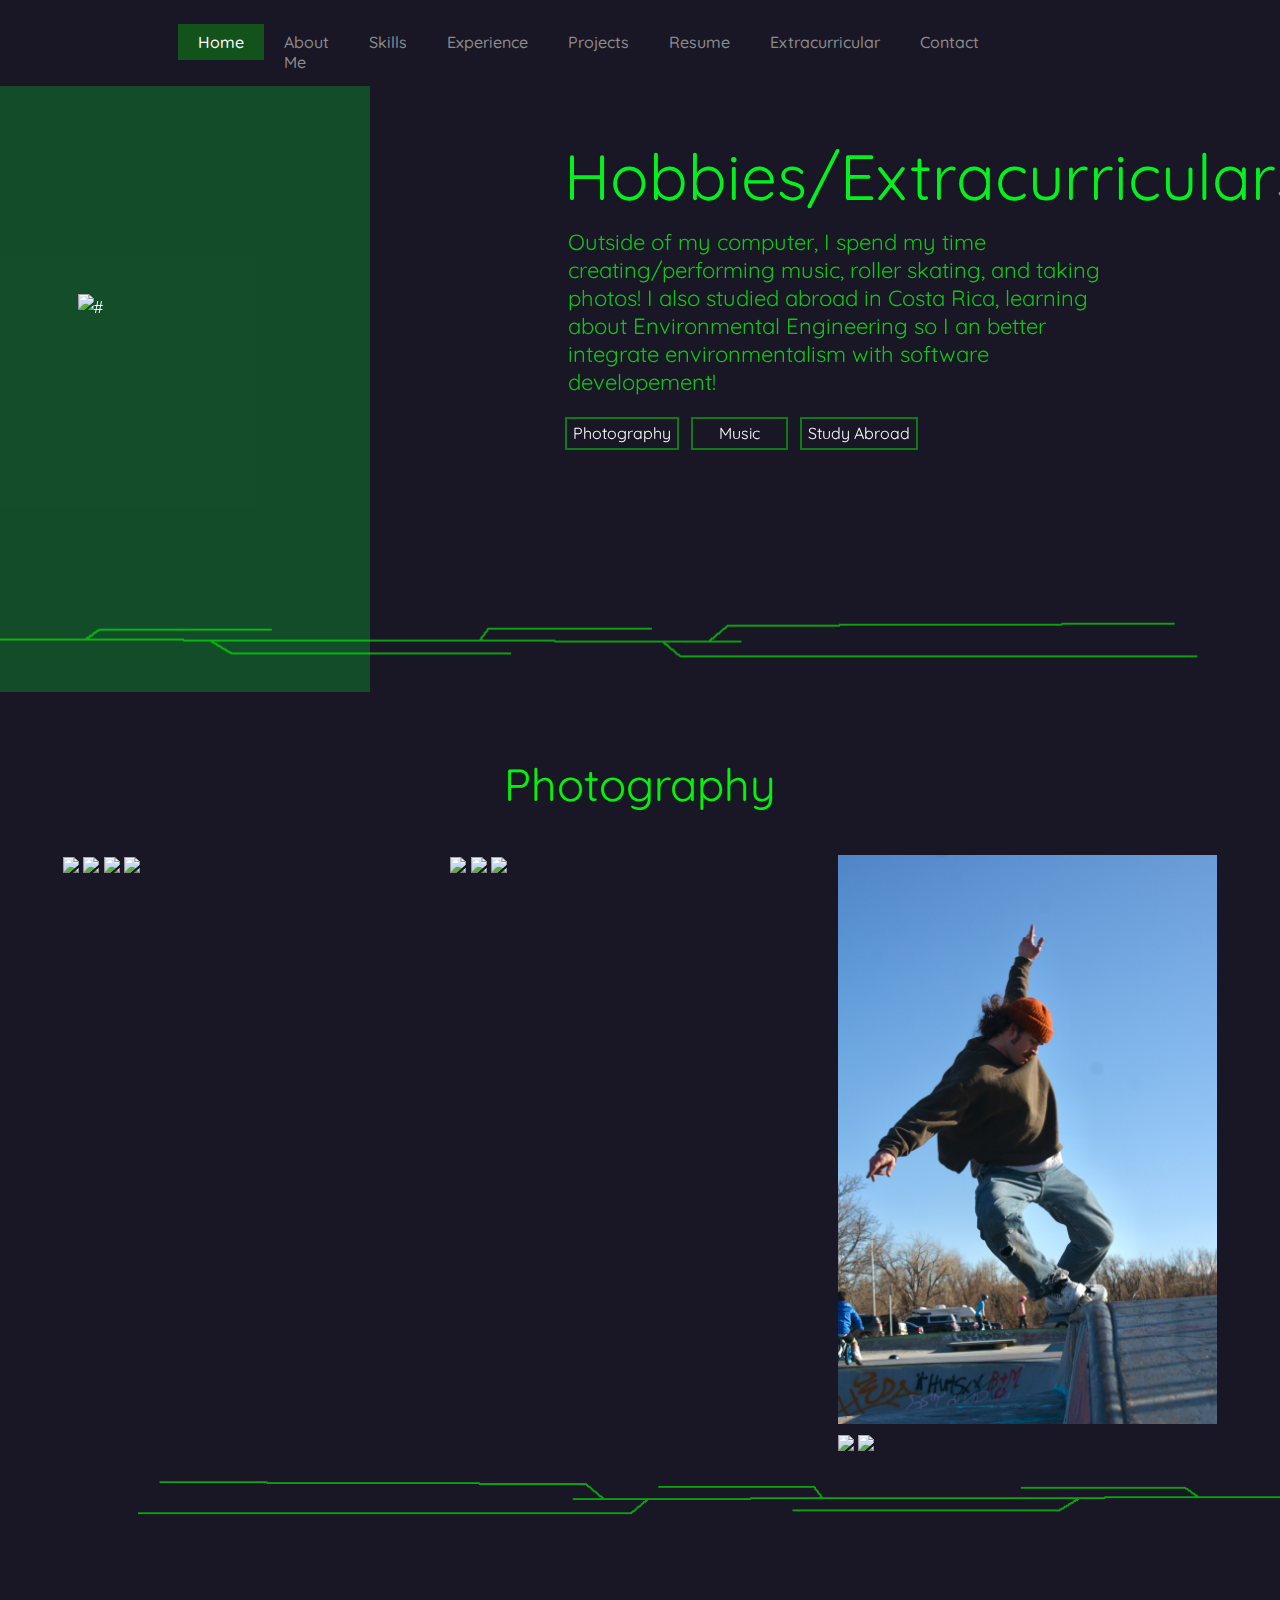
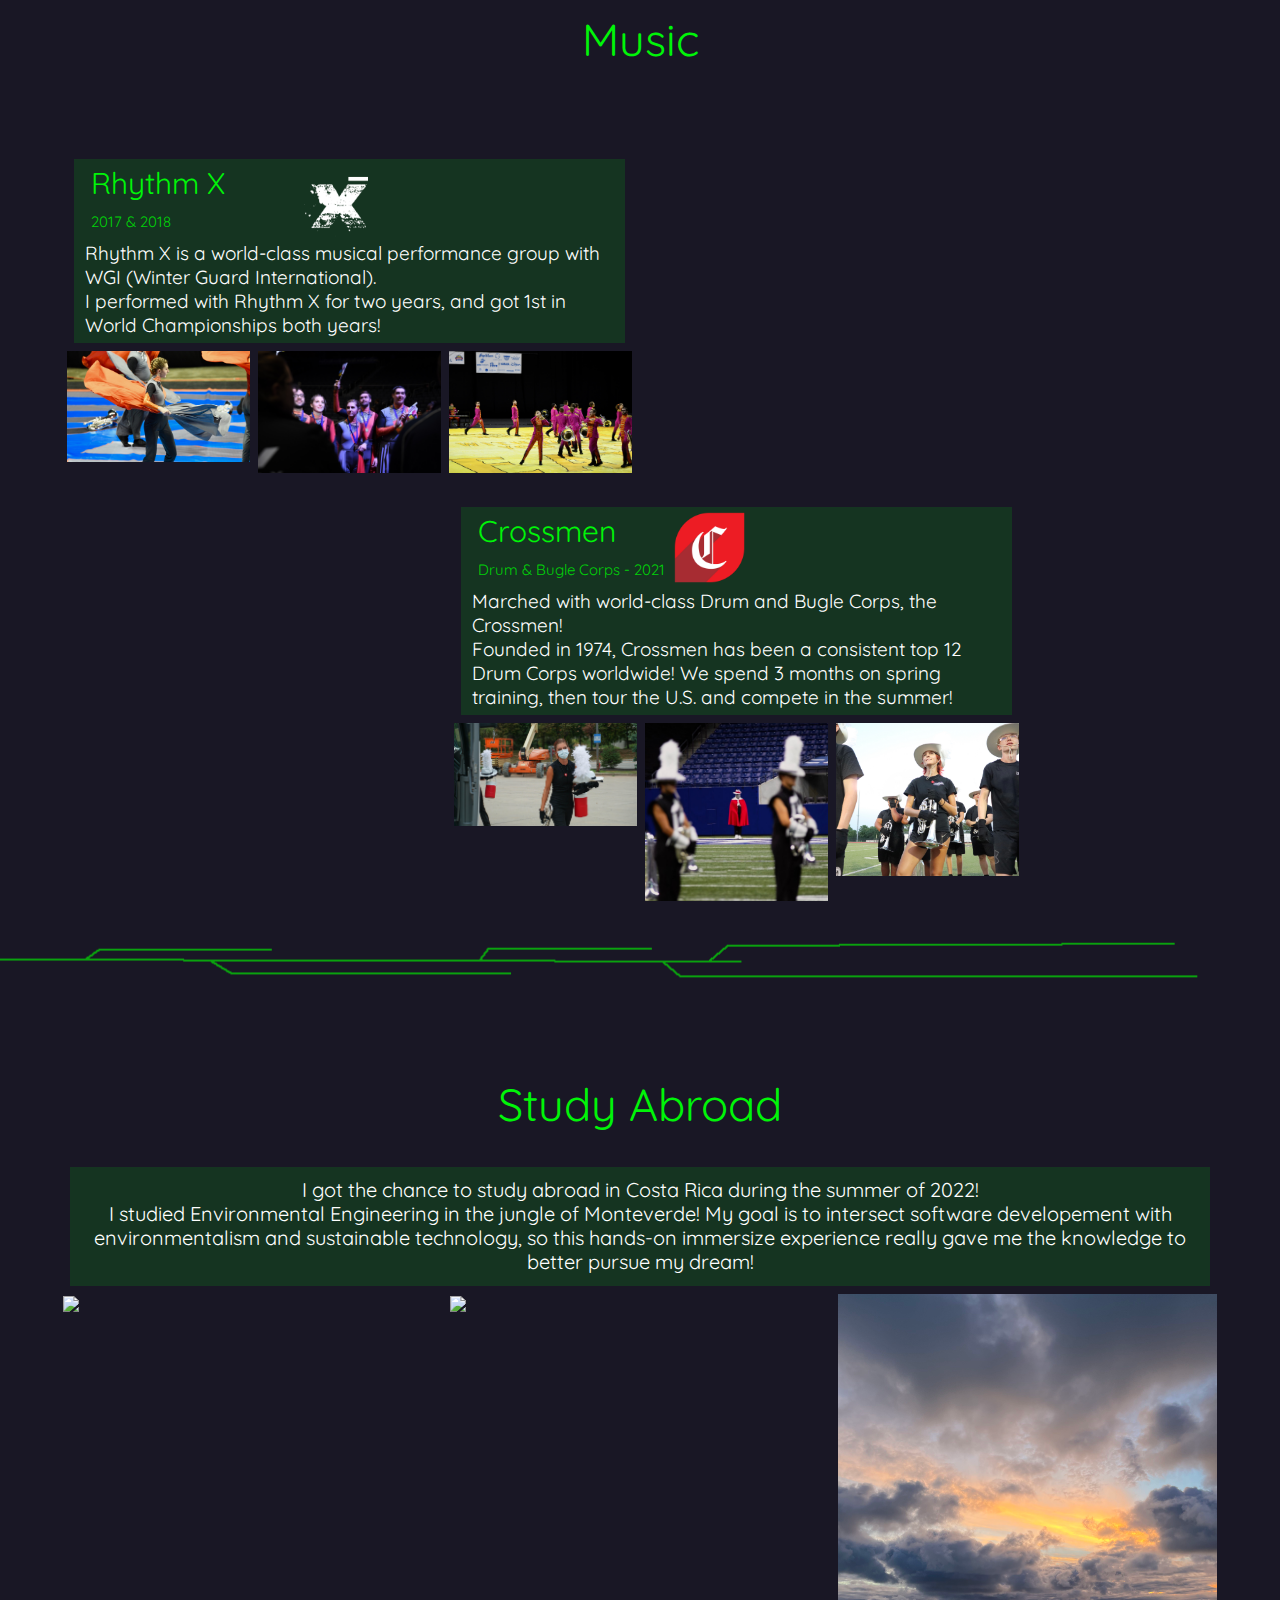
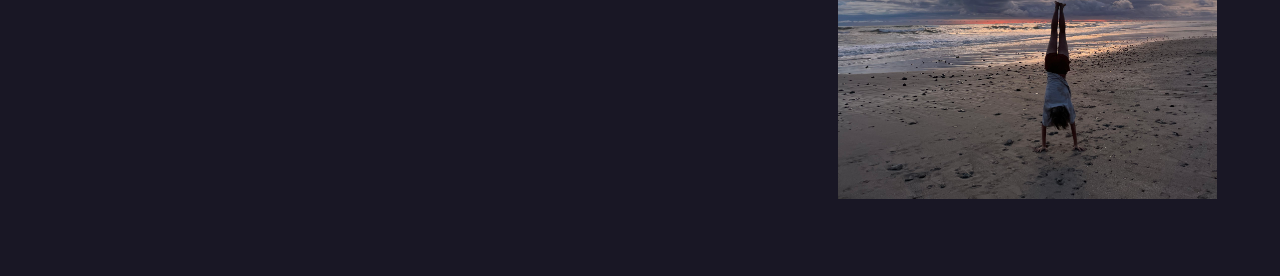
==== extracurricular.html @ 2505c490 "finishing" ====
<!DOCTYPE html>
<html lang="en">
   <head>
      <!-- basic -->
      <meta charset="utf-8">
      <meta http-equiv="X-UA-Compatible" content="IE=edge">
      <!-- mobile metas -->
      <meta name="viewport" content="width=device-width, initial-scale=1">
      <meta name="viewport" content="initial-scale=1, maximum-scale=1">
      <!-- site metas -->
      <title>chelsea</title>
      <meta name="keywords" content="">
      <meta name="description" content="">
      <meta name="author" content="">
      <!-- bootstrap css -->
      <link rel="stylesheet" href="css/bootstrap.min.css">
      <!-- style css -->
      <link rel="stylesheet" href="css/style.css">
      <!-- Responsive-->
      <link rel="stylesheet" href="css/responsive.css">
      <!-- fevicon -->
      <link rel="icon" href="images/fevicon.png" type="image/gif" />
      <!-- Scrollbar Custom CSS -->
      <link rel="stylesheet" href="css/jquery.mCustomScrollbar.min.css">
      <!-- Tweaks for older IEs-->
      <link rel="stylesheet" href="https://netdna.bootstrapcdn.com/font-awesome/4.0.3/css/font-awesome.css">
      <link rel="stylesheet" href="https://cdnjs.cloudflare.com/ajax/libs/fancybox/2.1.5/jquery.fancybox.min.css" media="screen">
      <link href="css/chelsea.css" rel="stylesheet">

      <link rel="preconnect" href="https://fonts.googleapis.com">
      <link rel="preconnect" href="https://fonts.gstatic.com" crossorigin>
      <link href="https://fonts.googleapis.com/css2?family=Raleway:wght@200&display=swap" rel="stylesheet">
      <link rel="preconnect" href="https://fonts.googleapis.com">
      <link rel="preconnect" href="https://fonts.gstatic.com" crossorigin>
      <link href="https://fonts.googleapis.com/css2?family=Quicksand:wght@300&family=Raleway:wght@200&display=swap" rel="stylesheet">

      <!--[if lt IE 9]>
      <script src="https://oss.maxcdn.com/html5shiv/3.7.3/html5shiv.min.js"></script>
      <script src="https://oss.maxcdn.com/respond/1.4.2/respond.min.js"></script><![endif]-->
   </head>
   <!-- body -->
   <body class="main-layout" onload="typeWriter()">
      <!-- loader  -->
   
      <!-- end loader -->
      <!-- header -->
      <header>
         <!-- header inner -->
         <div class="header">
            <div class="container-fluid">
               <div class="row">
                  <div class="col-xl-3 col-lg-3 col-md-3 col-sm-3 col logo_section">
                     <div class="full">
                        <div class="center-desk">
                     
                        </div>
                     </div>
                  </div>
                  <div class="col-xl-7 col-lg-7 col-md-9 col-sm-9">
                     <nav class="navigation navbar navbar-expand-md navbar-dark ">
                        <button class="navbar-toggler" type="button" data-toggle="collapse" data-target="#navbarsExample04" aria-controls="navbarsExample04" aria-expanded="false" aria-label="Toggle navigation">
                        <span class="navbar-toggler-icon"></span>
                        </button>
                        <div class="collapse navbar-collapse" id="navbarsExample04">
                           <ul class="navbar-nav mr-auto">
                              <li class="nav-item active">
                                 <a class="nav-link" href="index.html">Home</a>
                              </li>
                              <li class="nav-item">
                                 <a class="nav-link" href="index.html#aboutme">About Me</a>
                              </li>
                              <li class="nav-item">
                                 <a class="nav-link" href="index.html#skillssec">Skills</a>
                              </li>
                              <li class="nav-item">
                                 <a class="nav-link" href="index.html#experience">Experience</a>
                              </li>
                              <li class="nav-item">
                                 <a class="nav-link" href="index.html#projects">Projects</a>
                              </li>
                              <li class="nav-item">
                                 <a class="nav-link" href="index.html#resume">Resume</a>
                              </li>
                              <li class="nav-item">
                                 <a class="nav-link" href="">Extracurricular</a>
                              </li>
                              <li class="nav-item">
                                 <a class="nav-link" href="index.html#contact">Contact</a>
                              </li>
                           </ul>
                        </div>
                     </nav>
                  </div>
                  <div class="col-md-2">
                     
                   
                  </div>
               </div>
            </div>
         </div>
      </header>
      <!-- end header inner -->

      <!-- banner -->
      <section class="banner_main">
        <div id="myCarousel" class="carousel slide banner1" data-ride="carousel">
           <ol class="carousel-indicators">
              <li data-target="#myCarousel" data-slide-to="0" class="active"></li>

           </ol>
           <div class="carousel-inner">
              <div class="carousel-item active">
                 <div class="container-fluid">
                    <div class="carousel-caption relative">
                       <div class="row d_flex">
                          <div class="col-md-5">
                             <img width="700" class="bann_img" src="images/jumpskate.jpg" alt="#"/>
                          </div>
                          <div class="col-md-6">
                             
                             <div class="container-fluid introStyle" style="padding-bottom:5%" >

                                
                                

                                   <div class=" fade-in" >
                                   <h1 >Hobbies/Extracurriculars</h1>
                                   </div>   
                                                            
                                    <div class="leftBox fade-in" style="padding-left:0.7%; padding-top:0.3%;">
                                    <h2  style="color:rgb(14, 201, 20);">Outside of my computer, I spend my time creating/performing music, roller skating, and taking photos!
                                        I also studied abroad in Costa Rica, learning about Environmental Engineering so I an better integrate environmentalism with software developement!
                                        
                                    </h2>
                                    </div>

                                    <style>
                                       .cbutton{
                                          border:2px solid rgba(0, 253, 0, 0.445);
                                          padding-left:1%;
                                          padding-right:1%;
                                       }
                                       a:hover{
                                          background-color:rgba(57, 248, 32, 0.562);
                                       }
                                    </style>

                                    <div class="row" style="padding-top:2%;">
                                       <div style="padding:1%;"></div>
                                         
                                          <a class="cbutton" style="color:white;" href="#photography">Photography</a>
                                          
                                          <div style="padding:1%;"></div>
                                          <a class="cbutton" style="color:white; " href="#music">&nbsp&nbsp&nbsp&nbsp&nbspMusic&nbsp&nbsp&nbsp&nbsp&nbsp</a>
                                          
                                          <div style="padding:1%;"></div>
                                          <a class="cbutton" style="color:white;" href="#studyabroad">Study Abroad</a>
                                         
                                    </div>
                                                      
                                   
                            
                                

                             </div>
        
                          </div>
                       </div>
                    </div>
                 </div>
              </div>
              </a>
           </div>
        </div>
     </section>
     
     <!-- end banner -->

     <div style="text-align:left; left:700px; padding-top:1%">
        <img height="30px" style="opacity:0.6" src="images/veins2.png" alt="#"/>
     </div>
     

     <style>
      .row {
         display: flex;
         flex-wrap: wrap;
         padding: 0 4px;
       }
       
       /* Create two equal columns that sits next to each other */
       .column {
         flex: 25%;
         padding: 0 4px;
       }
       
       .column img {
         margin-top: 8px;
         vertical-align: middle;
       }
     </style>

     
     <!-- Projects -->
     <div  id="photography" class="we_do slin" style="padding-bottom:2%;">

        <div class="container">

           <div>
              <div class="titlepage">
                 <h2 style="color:rgb(0, 245, 8); text-align:center;">Photography</h2>
              </div>
           </div>


           <div class="row"> 
            <div class="column">
              <img src="images/dylanpic.jpeg" style="width:100%">
              <img src="images/doggy.jpg" style="width:100%">
              <img src="images/gilfisheye.jpeg" style="width:100%">
              <img src="images/skatespic.jpeg" style="width:100%">
              
            
            </div>
            <div class="column">
               <img src="images/oldskates.jpg" style="width:100%">
               <img src="images/scooterkid.jpg" style="width:100%">
              <img src="images/zanderfisheye.jpeg" style="width:100%">
              
            </div>  
            <div class="column">
               <img src="images/zanderkind.jpeg" style="width:100%">
              
              <img src="images/trucks.jpg" style="width:100%">
              <img src="images/biker.jpg" style="width:100%">
            
            </div>
           
          </div>
      </div>

      

      <div style="text-align:right;">
         <img class="bann_img" height="30px" style="opacity:0.6" src="images/veins.png" alt="#"/>
        </div>

        <!-- MUSIC SECTION -->


      <div class="we_do slin" style="padding-bottom:2%;">

         <div id="music" class="container">
 
            <div>
               <div class="titlepage">
                  <h2 style="color:rgb(0, 245, 8); text-align:center;">Music</h2>
               </div>
            </div>

        
         <div class="row" style="padding-top:5%;">

            <div class="col-md-6">
            
            <div style="background-color:rgba(0, 245, 8, 0.132); padding: 1%; ">
               
               <div class="row">

                  <div style="padding-left:4%">
                     <h3 style="color:rgb(0, 245, 8); font-size:30px; ">Rhythm X</h3>
                     <h4 style="color:rgb(1, 209, 8); font-size:15px; ">2017 & 2018</h4>                 
                  </div>

                

                   <img style="width:30%;" class="bann_img" src="images/rhythmx.png" alt="#"/>

              
              
               </div>
               
               <p style="font-size: 19px;padding-left:1%" >
                  Rhythm X is a world-class musical performance group with WGI (Winter Guard International).
               </p>
               <p style="font-size: 19px;padding-left:1%" >
                  I performed with Rhythm X for two years, and got 1st in World Championships both years!
               </p>

            </div>


            <div class="row">
               <div class="column">
               <img src="images/medance.JPG" style="width:100%">
               </div>
               <div class="column">
               <img src="images/IMG_4763.JPG" style="width:100%">
               </div>
               <div class="column">
               <img src="images/beatles.jpg" style="width:100%">
               </div>
            
            </div>

          </div>
          </div>


          <div class="row"  style="padding-top:3%;">

            <div class="col-sm-4"></div>

            <div class="col-sm-6">
               
               <div style="background-color:rgba(0, 245, 8, 0.132); padding: 1%; ">
                  
                  <div class="row">

                     <div style="padding-left:4%">
                        <h3 style="color:rgb(0, 245, 8); font-size:30px; ">Crossmen</h3>
                        <h4 style="color:rgb(1, 209, 8); font-size:15px; ">Drum & Bugle Corps - 2021</h4>
                     </div>

                     <div>
                        <img width="130" class="bann_img" style="right:50px; position:relative;" src="images/crossmen.png" alt="#"/>
                     </div>

                  </div>
                  
                  <p style="font-size: 19px;padding-left:1%" >
                     Marched with world-class Drum and Bugle Corps, the Crossmen!
                  </p>
                  <p style="font-size: 19px;padding-left:1%" >
                     Founded in 1974, Crossmen has been a consistent top 12 Drum Corps worldwide! We spend 3 months on spring training, then tour the U.S. and compete in the summer!
                  </p>

               </div>

               <div class="row">
                  <div class="column">
                  <img src="images/mewalkcrossmen.jpg" style="width:100%">
                  </div>
                  <div class="column">
                  <img src="images/IMG_0872.PNG" style="width:100%">
                  </div>
                  <div class="column">
                  <img src="images/IMG_5076.jpeg" style="width:100%">
                  </div>
               
               </div>


            </div>
         </div>

         </div>

         <div style="text-align:left; left:700px; padding-top:1%">
            <img height="30px" style="opacity:0.6" src="images/veins2.png" alt="#"/>
         </div>

         <!-- COSTA Rica -->

         <div class="we_do slin" style="padding-bottom:2%;">

            <div id="studyabroad" class="container">
    
               <div>
                  <div class="titlepage">
                     <h2 style="color:rgb(0, 245, 8); text-align:center;">Study Abroad</h2>
                  </div>
               </div>

               <div style="background-color:rgba(0, 245, 8, 0.132); padding: 1%; ">
                  <p style="text-align:center;">I got the chance to study abroad in Costa Rica during the summer of 2022!</p>
                  <p style="text-align:center;">I studied Environmental Engineering in the jungle of Monteverde! My goal is to intersect software developement with</p>
                  <p style="text-align:center;">environmentalism and sustainable technology, so this hands-on immersize experience really gave me the knowledge to better pursue my dream!</p>
               </div>

               <div>
                  <div class="row">
                     
                     <div class="column">
                        <img src="images/IMG_1097.JPG">
                     </div>
                     <div class="column">
                        <img src="images/zipline.JPG">
                     </div>
                     <div class="column">
                        <img src="images/IMG_1347.jpg">
                     </div>

                  </div>



               </div>
---- css/style.css ----
/*--------------------------------------------------------------------- File Name: style.css ---------------------------------------------------------------------*/


/*--------------------------------------------------------------------- import Fonts ---------------------------------------------------------------------*/

@import url('https://fonts.googleapis.com/css?family=Rajdhani:300,400,500,600,700');
@import url('https://fonts.googleapis.com/css?family=Poppins:100,100i,200,200i,300,300i,400,400i,500,500i,600,600i,700,700i,800,800i,900,900i');
@import url('https://fonts.googleapis.com/css?family=Raleway:100,400,600,700,900&display=swap');
@import url('https://fonts.googleapis.com/css?family=Baloo+Chettan&display=swap');

/*****---------------------------------------- 1) font-family: 'Rajdhani', sans-serif;
 2) font-family: 'Poppins', sans-serif;
 ----------------------------------------*****/


/*--------------------------------------------------------------------- import Files ---------------------------------------------------------------------*/

@import url(animate.min.css);
@import url(normalize.css);
@import url(icomoon.css);
@import url(font-awesome.min.css);
@import url(meanmenu.css);
@import url(owl.carousel.min.css);
@import url(swiper.min.css);
@import url(slick.css);
@import url(jquery.fancybox.min.css);
@import url(jquery-ui.css);
@import url(nice-select.css);

/*--------------------------------------------------------------------- skeleton ---------------------------------------------------------------------*/

* {
     box-sizing: border-box !important;
}

.container {
     max-width: 1170px;
}

html {
     scroll-behavior: smooth;
}

body {
     color: rgb(0, 207, 52);
     background-color: #191725;
     line-height: 1.80857;
     font-weight: normal;
}

a {
     color: #1f1f1f;
     text-decoration: none !important;
     outline: none !important;
     -webkit-transition: all .3s ease-in-out;
     -moz-transition: all .3s ease-in-out;
     -ms-transition: all .3s ease-in-out;
     -o-transition: all .3s ease-in-out;
     transition: all .3s ease-in-out;
}

h1,
h2,
h3,
h4,
h5,
h6 {
     letter-spacing: 0;
     font-weight: normal;
     position: relative;
     padding: 0 0 10px 0;
     font-weight: normal;
     line-height: normal;
     color: #00f31c;
     margin: 0
}

h1 {
     font-size: 24px;
}

h2 {
     font-size: 22px;
}

h3 {
     font-size: 25px;
}

h4 {
     font-size: 16px
}

h5 {
     font-size: 14px
}

h6 {
     font-size: 13px
}

*,
*::after,
*::before {
     -webkit-box-sizing: border-box;
     -moz-box-sizing: border-box;
     box-sizing: border-box;
}

h1 a,
h2 a,
h3 a,
h4 a,
h5 a,
h6 a {
     color: #212121;
     text-decoration: none!important;
     opacity: 1
}

button:focus {
     outline: none;
}

ul,
li,
ol {
     margin: 0px;
     padding: 0px;
     list-style: none;
}

p {
     margin: 0px;
     color: rgb(255, 255, 255);
     font-size: 20px;
     line-height: 24px;
}

a {
     color: #222222;
     text-decoration: none;
     outline: none !important;
}

a,
.btn {
     text-decoration: none !important;
     outline: none !important;
     -webkit-transition: all .3s ease-in-out;
     -moz-transition: all .3s ease-in-out;
     -ms-transition: all .3s ease-in-out;
     -o-transition: all .3s ease-in-out;
     transition: all .3s ease-in-out;
}

img {
     max-width: 100%;
     height: auto;
}

 :focus {
     outline: 0;
}

.btn-custom {
     margin-top: 20px;
     background-color: transparent !important;
     border: 2px solid #ddd;
     padding: 12px 40px;
     font-size: 16px;
}

.lead {
     font-size: 18px;
     line-height: 30px;
     color: #767676;
     margin: 0;
     padding: 0;
}

.form-control:focus {
     border-color: #ffffff !important;
     box-shadow: 0 0 0 .2rem rgba(255, 255, 255, .25);
}

.navbar-form input {
     border: none !important;
}

.badge {
     font-weight: 500;
}

blockquote {
     margin: 20px 0 20px;
     padding: 30px;
}

button {
     border: 0;
     margin: 0;
     padding: 0;
     cursor: pointer;
}

.full {
     float: left;
     width: 100%;
}

.full {
     width: 100%;
     float: left;
     margin: 0;
     padding: 0;
}


/**-- heading section --**/


/*---------------------------- preloader area ----------------------------*/

.loader_bg {
     position: fixed;
     z-index: 9999999;
     background: #fff;
     width: 100%;
     height: 100%;
}

.loader {
     height: 100%;
     width: 100%;
     position: absolute;
     left: 0;
     top: 0;
     display: flex;
     justify-content: center;
     align-items: center;
}

.loader img {
     width: 280px;
}


/*-- header area --*/


/*--------------------------------------------------------------------- top banner area ---------------------------------------------------------------------*/

.header {
     width: 100%;
     height: 86px;
     padding: 24px 60px;
     background: #191725;
}

.logo a img {
     z-index: 9999;
     position: relative;
}

.logo::before {
     position: absolute;
     content: "";
     background-color: #191725;
     width: 385px;
     height: 86px;
     left: -75px;
     top: -24px;
}


/*-- navigation--*/

.navigation.navbar {
     float: right;
     padding: 0;
}

.navigation.navbar-dark .navbar-nav .nav-link {
     padding: 8px 20px;
     color: #8b8b8b;
     font-size: 16px;
     line-height: 20px;
     font-weight: 500;
}

.navigation.navbar-dark .navbar-nav .nav-link:focus,
.navigation.navbar-dark .navbar-nav .nav-link:hover {
     color: #fff;
     background-color: #00ff0442;
}

.navigation.navbar-dark .navbar-nav .active>.nav-link,
.navigation.navbar-dark .navbar-nav .nav-link.active,
.navigation.navbar-dark .navbar-nav .nav-link.show,
.navigation.navbar-dark .navbar-nav .show>.nav-link {
     color: #fff;
     background-color: #00ff0442;
}

.navbar-expand-md .navbar-nav {
     padding-right: 10px;
}

ul.social_icon {
     padding-top: 3px;
     float: right;
}

ul.social_icon li {
     display: inline-block;
}

ul.social_icon li a {
     display: flex;
     align-items: center;
     justify-content: center;
     font-size: 17px;
     border-radius: 30px;
     margin: 0 3px;
     color: #fff;
     background-color: #000000;
     width: 32px;
     height: 32px;
}

ul.social_icon li a:hover {
     color: #fff;
     background-color: #fa8c17;
}


/** banner section **/

.banner_main::before {
     position: absolute;
     content: "";
     background-color: #00ff373b;
     width: 370px;
     height: 764px;
     left: 0;
}

.banner1 {
     position: relative;
     padding: 50px 0 100px 0;
}

.relative {
     position: inherit;
     padding: 0;
     text-align: left;
}

.relative span {
     color: #ddd;
}

.relative h1 {
     font-size: 64px;
     line-height: 80px;
    
}

.relative p {
     color: #2e2d2d;
     padding-bottom: 70px;
}

.get_btn {
     background-color: #2e2d2d;
     color: #fff;
     text-align: center;
     max-width: 216px;
     width: 100%;
     height: 40px;
     font-size: 17px;
     display: block;
     padding: 4px 0;
}

.get_btn:hover {
     color: #fa8c17;
}

.bann_img {
     padding-left: 59px;
}

#myCarousel .carousel-control-prev,
#myCarousel .carousel-control-next {
     width: 55px;
     height: 55px;
     background: #191725;
     opacity: 1;
     font-size: 20px;
     color: #ffffff;
     top: 90%;
}

#myCarousel .carousel-control-prev:hover,
#myCarousel .carousel-control-next:hover,
#myCarousel .carousel-control-prev:focus,
#myCarousel .carousel-control-next:focus {
     background: #010101;
     color: #25dd00;
}

#myCarousel .carousel-control-prev {
     left: inherit;
     right: 100px;
}

#myCarousel .carousel-control-next {
     right: 30px;
}

.banner .carousel-indicators li {
     width: 20px;
     height: 20px;
     border-radius: 30px;
     background: #000;
}

.carousel-indicators {
     display: none;
}


/** end banner section **/

.titlepage {
     text-align: center;
     padding-bottom: 40px;
}

.titlepage h2 {
     font-size: 45px;
     color: rgb(0, 207, 52);
     line-height: 45px;
     padding: 0;
     margin: 0;
}

.d_flex {
     display: flex;
     align-items: center;
     flex-wrap: wrap;
}

.read_more {
     font-size: 17px;
     /* background-color: #00ff0438; */
     background-image: url('images/btn.png');
     color: rgb(204, 204, 204);
     padding: 12px 0px;
     width: 100%;
     max-width: 210px;
     text-align: center;
     display: inline-block;
     transition: ease-in all 0.5s;
     height: 56px;
}

.read_more:hover {
     background: #fa8c17;
     color: #fff;
     transition: ease-in all 0.5s;
}


/** skills  **/

.we_do {
     padding-top: 70px;
     padding-bottom: 147px;
     background-color: #191725;
     position: relative;
}

.slin::before {
     position: absolute;
     content: "";
     bottom: 0%;
     background-repeat: no-repeat;
     max-width: 820px;
     height: 147px;
     right: 15%;
     width: 100%;
}

.we_box {
     text-align: center;
     margin-bottom: 30px;
}

.we_box i {
     border-radius: 50%;
     border: #404040 solid 1px;
     width: 210px;
     height: 210px;
     display: flex;
     justify-content: center;
     align-items: center;
     flex-wrap: wrap;
     margin: 0 auto;
}

.we_box h3 {
     line-height: 25px;
     padding-bottom: 5px;
     color: rgb(0, 207, 52);
     padding-top: 30px;
}



/** skills section **/

.about {
     background-color: #191725;
     padding-top: 90px;
     position: relative;
     padding-bottom: 170px;
}

.slin2::before {
     position: absolute;
     content: "";
     bottom: 0%;
     background-repeat: no-repeat;
     max-width: 820px;
     height: 147px;
     left: 15%;
     width: 100%;
}

.about .titlepage {
     text-align: left;
     padding-bottom: 0;
}

.about .titlepage h2 {
     margin-bottom: 30px;
}

.about .titlepage p {

     font-size: 17px;
     line-height: 28px;
     padding-bottom: 40px;
}

.about_img {
     overflow: hidden;
}

.about_img figure {
     margin: 0;
}

.about_img figure img {
     width: 100%;
     transition: all .5s;
}

.about_img figure img:hover {
     transform: scale(1.2);
}


/** our pricing section **/

.pricing {
     background-color: #fff;
     padding: 90px 0 170px 0;
     position: relative;
}

.pricing .titlepage {
     text-align: center;
     padding-bottom: 45px;
}

.pricing_box {
     border: #727272 solid 1px;
     padding: 74px 101px 80px 101px;
}

.pricing_box_ti {
     text-align: center;
}

.pricing_box_ti h3 {
     font-size: 40px;

     padding-bottom: 5px;
}

.pricing_box_ti h3::before {
     position: absolute;
     content: "";
     background-color: #ddd;
     width: 84px;
     height: 4px;
     border-radius: 5px;
     bottom: 0;
}

.pricing_box_ti h3 span {
     color: #7321cd;
}

.pricing_box_ti h3 strong {
     font-size: 15px;
     font-weight: normal;
}

.our_pricing {
     text-align: center;
}

.our_pricing span {
     text-transform: uppercase;
     font-size: 25px;
     font-weight: bold;
     line-height: 25px;
     padding-bottom: 20px;
     color: #2e2d2d;
     padding-top: 30px;
     display: block;
}

.our_pricing p {
     line-height: 39px;
}

.mar_top {
     margin-top: -20px !important;
     margin: 0 auto;
     display: block;
     max-width: 142px;
     height: 40px;
     padding: 4px 0;
     font-weight: normal;
     margin-bottom: 30px;
}


/** end our pricing section **/


/** Experts section **/

.experts {
     background-color: #fff;
     padding: 90px 0 147px 0;
     position: relative;
}

.experts .titlepage {
     text-align: center;
     padding-bottom: 45px;
}

.experts .experts_box {
     text-align: left;
     background-color: #fff;
     transition: ease-in all 0.5s;
}

.experts .experts_box .experts_img {
     overflow: hidden;
}

.experts .experts_box .experts_img figure {
     margin: 0;
}

.experts .experts_box .experts_img figure img {
     width: 100%;
     transition: all .5s;
     border-top: #e2e2e2 solid 20px;
     border-bottom: #e2e2e2 solid 20px;
     border-left: #e2e2e2 solid 30px;
     border-right: #e2e2e2 solid 30px;
}

#exp:hover .experts_img figure img {
     border-top: #2e2e2e solid 20px;
     border-bottom: #2e2e2e solid 20px;
     border-left: #2e2e2e solid 30px;
     border-right: #2e2e2e solid 30px;
}

.experts .experts_box .meet {
     padding: 33px 30px;
     text-align: center;
}

.experts .experts_box .meet h3 {
     color: #343434;
     font-size: 25px;
     line-height: 20px;
     padding-bottom: 12px;
     transition: ease-in all 0.5s;
     margin: auto;
     text-transform: uppercase;
     font-weight: bold;
}

.experts .experts_box .meet p {
     font-size: 17px;
     line-height: 28px;
}

.exper {
     max-width: 171px;
     height: 47px;
     padding: 9px 0;
     margin-top: 10px !important;
     margin-bottom: 0;
}


/** end Experts section **/


/** contact section **/

.contact {
     background: #fff;
     margin-top: 90px;
     position: relative;
}

.contact::before {
     position: absolute;
     content: "";
     right: 0;
     background: url(../images/co_right.png);
     background-repeat: no-repeat;
     width: 156px;
     height: 283px;
     top: 14%;
}

.main_form .contactus {
     border: #fff solid 1px;
     padding: 0 15px;
     margin-bottom: 25px;
     width: 100%;
     height: 58px;
     background: #fff;
     color: #737272;
     font-size: 18px;
     font-weight: normal;
     box-shadow: 0px 0px 13px rgba(14, 14, 13, 0.17);
}

.main_form .textarea {
     border: #fff solid 1px;
     margin-bottom: 25px;
     width: 100%;
     background: #fff;
     color: #737272;
     font-size: 18px;
     font-weight: normal;
     padding: 50px 15px 0 15px;
     box-shadow: 0px 0px 13px rgba(14, 14, 13, 0.17);
     height: 150px;
}

.main_form .send_btn {
     font-size: 20px;
     transition: ease-in all 0.5s;
     background-color: #2e2d2d;
     text-transform: uppercase;
     color: #fff;
     padding: 10px 0px;
     max-width: 193px;
     width: 100%;
     display: block;
     margin-top: 10px !important;
     font-weight: 500;
     margin-bottom: 60px !important;
     margin: 0 auto;
}

.main_form .send_btn:hover {
     background-color: #fa8c17;
     transition: ease-in all 0.5s;
     color: #fff;
}

#request *::placeholder {
     color: #737272;
     opacity: 1;
}


/** end contact section **/


/** footer **/

.footer {
     background: #191725;
     padding-top: 15%;
     text-align: center;
}

.footer h3 {
     font-weight: 400;
     font-size: 17px;
     line-height: 19px;
     text-align: left;
     color: rgb(0, 255, 30);
     padding-bottom: 15px;
     display: table;
     text-transform: uppercase;
}

.variat {
     color: #757575;
     text-align: left;
     padding-right: 40px;
}

ul.conta {
     text-align: left;
     margin-bottom: 55px;
}

ul.conta li {
     color: #fff;
     text-align: left;
     padding-bottom: 20px;
     font-size: 17px;
     display: inline-block;
     padding-right: 70px;
}

ul.conta li:last-child {
     padding-right: 0;
}

ul.conta li i {
     padding-right: 15px;
     text-align: center;
     font-size: 30px;
}

ul.conta li a {
     color: #fff;
}

ul.link_menu li {
     display: block;
     text-align: left;
}

ul.link_menu li.active a {
     color: #fa8c17;
}

ul.link_menu li a {
     color: #fff;
     font-size: 17px;
     line-height: 28px;
     display: block;
     width: -moz-max-content;
}

ul.link_menu li a:hover {
     color: #fa8c17;
}

.bottom_form {
     display: flex;
     flex-wrap: wrap;
     margin-top: 8px;
}

.bottom_form h3 {
     font-weight: 600;
     font-size: 20px;
     line-height: 25px;
     text-align: left;
     color: #fff;
     padding-top: 12px;
     margin-right: 93px;
     text-transform: uppercase;
     border: inherit;
}

.bottom_form .enter {
     border: inherit;
     padding: 0px 50px 0px 19px;
     width: 100%;
     height: 45px;
     background: #fffffff2;
     color: #ccc8c8;
     font-size: 17px;
     font-weight: 300;
     float: left;
     margin-bottom: 20px;
}

.right_btn {
     font-size: 17px;
     transition: ease-in all 0.5s;
     background-color: #fa8c17;
     color: #fff;
     padding: 8px 16px;
     font-weight: 500;
     text-transform: uppercase;
     height: 45px;
     position: absolute;
     right: 14px;
}

.right_btn:hover {
     background-color: #ddd;
     transition: ease-in all 0.5s;
     color: #fa8c17;
}

.bottom_form p {
     color: #757575;
     text-align: left;
}

.copyright {
     margin-top: 60px;
     padding-bottom: 20px;
     background-color: #fff;
     border-right: inherit;
     border-left: inherit;
}

.copyright p {
     color: #000;
     font-size: 18px;
     line-height: 22px;
     text-align: center;
     padding-top: 25px;
     font-weight: normal;
}

.copyright a {
     color: #000;
}

.copyright a:hover {
     color: #fa8c17;
}


/** end footer **/


/** endinner page css **/

.back_re {
     background-color: #2e2d2d;
}

.back_re .title {
     text-align: center;
}

.back_re .title h2 {
     color: #fff;
     font-size: 40px;
     padding: 40px 0;
     font-weight: 600;
     text-transform: uppercase;
     line-height: 35px;
}

.margin_0 {
     margin: 0 !important;
}
---- css/responsive.css ----
/*--------------------------------------------------------------------- File Name: responsive.css ---------------------------------------------------------------------*/


/*------------------------------------------------------------------- 991px x 768px ---------------------------------------------------------------------*/

@media (min-width: 1200px) and (max-width: 1342px) {
    ul.social_icon li a {
        margin: 0 1px;
    }
}

@media (min-width: 992px) and (max-width: 1199px) {
    .header {
        padding: 24px 29px;
    }
    .logo::before {
        width: 323px;
        left: -44px;
    }
    .navigation.navbar-dark .navbar-nav .nav-link {
        padding: 8px 10px;
    }
    ul.social_icon li a {
        font-size: 14px;
        width: 25px;
        height: 25px;
        margin: 1px;
    }
    .relative h1 {
        font-size: 53px;
        line-height: 60px;
    }
    .bann_img {
        padding-left: 15px;
    }
    .banner_main::before {
        width: 308px;
    }
    .we_box i {
        width: 170px;
        height: 170px;
    }
    .slin::before {
        right: 8%;
    }
    .slin2::before {
        left: 4%;
    }
    .pricing_box {
        padding: 74px 71px 80px 71px;
    }
}

@media (min-width: 768px) and (max-width: 991px) {
    .header {
        padding: 24px 0px;
    }
    .logo::before {
        width: 323px;
        left: -44px;
    }
    .navigation.navbar-dark .navbar-nav .nav-link {
        padding: 8px 10px;
    }
    ul.social_icon {
        display: none;
    }
    .relative h1 {
        font-size: 43px;
        line-height: 46px;
    }
    .bann_img {
        padding-left: 0px;
    }
    .banner_main::before {
        width: 279px;
    }
    #myCarousel .carousel-control-prev {
        right: 93px;
    }
    #myCarousel .carousel-control-prev,
    #myCarousel .carousel-control-next {
        top: 84%;
    }
    .we_box i {
        width: 159px;
        height: 159px;
    }
    .slin::before {
        right: 8%;
    }
    .slin2::before {
        left: 4%;
        max-width: 690px;
    }
    .pricing_box {
        padding: 74px 40px 80px 40px;
    }
    .variat {
        padding-right: 20px;
    }
    ul.conta li {
        display: block;
    }
    .pricing_box_ti h3 {
        font-size: 39px;
    }
    .footer h3 {
        font-size: 16px;
    }
}

@media (min-width: 576px) and (max-width: 767px) {
    .header {
        padding: 29px 0px;
    }
    ul.social_icon {
        display: none;
    }
    .banner_main::before {
        width: 310px;
        height: 651px;
    }
    .relative span {
        padding-top: 126px;
        display: block;
    }
    .relative h1 {
        font-size: 64px;
        line-height: 73px;
    }
    #myCarousel .carousel-control-prev,
    #myCarousel .carousel-control-next {
        top: 94%;
    }
    .about_img {
        margin-top: 30px;
    }
    ul.link_menu {
        margin-bottom: 20px;
    }
    .variat {
        padding-bottom: 20px;
    }
    ul.conta li {
        display: block;
    }
    .slin2::before {
        left: 2%;
        max-width: 544px;
    }
    .navigation.navbar {
        float: right;
        display: inherit !important;
        padding: 0;
        width: 100%;
    }
    .navigation .navbar-collapse {
        background: #393939;
        padding: 20px;
        margin-top: 56px;
        position: absolute;
        width: 100%;
        margin-right: 20px;
        z-index: 999;
    }
    .navigation.navbar-dark .navbar-nav .nav-link {
        padding: 10px 0;
        color: #fff;
    }
    .navigation.navbar-dark .navbar-nav .nav-link:focus,
    .navigation.navbar-dark .navbar-nav .nav-link:hover {
        background-color: transparent;
         color: #fa8c17;
    }
    .navigation.navbar-dark .navbar-nav .active>.nav-link,
    .navigation.navbar-dark .navbar-nav .nav-link.active,
    .navigation.navbar-dark .navbar-nav .nav-link.show,
    .navigation.navbar-dark .navbar-nav .show>.nav-link {
        background-color: transparent;
        color: #fa8c17;
    }
    .navigation.navbar-dark .navbar-toggler {
        border: inherit;
        float: right;
    }
    .navigation.navbar-dark .navbar-toggler-icon {
        background: url(../images/menu_icon.png);
        background-repeat: no-repeat;
    }
    .d_none {
        display: none;
    }
}

@media (max-width: 575px) {
    .logo {
        text-align: center !important;
        padding-bottom: 6px;
        float: left;
    }
    .logo::before {
        width: 292px;
    }
    .header {
        padding: 24px 0px;
    }
    ul.social_icon li a {
        display: none;
    }
    .bann_img {
        padding-left: 0;
    }
    .banner_main::before {
        width: 217px;
        height: 417px;
    }
    .relative span {
        padding-top: 126px;
        display: block;
    }
    .relative h1 {
        font-size: 34px;
        line-height: 38px;
    }
    .relative p {
        padding-bottom: 18px;
    }
    .relative {
        padding-bottom: 90px;
    }
    .banner1 {
        padding: 50px 0 0px 0;
    }
    .about .titlepage {
        max-width: inherit;
    }
    .titlepage h2 {
        font-size: 32px;
    }
    .pricing_box {
        padding: 74px 40px 80px 40px;
    }
    .about_img {
        margin-right: 0px;
        margin-top: 30px;
    }
    .main_form .send_btn {
        margin-bottom: 30px;
    }
    ul.link_menu {
        margin-bottom: 20px;
    }
    .slin2::before {
        left: 0%;
        max-width: 305px;
    }
    .variat {
        padding-bottom: 20px;
    }
    .navigation.navbar {
        float: right;
        display: inherit !important;
        padding: 0;
        width: 100%;
    }
    .navigation .navbar-collapse {
        background: #393939;
        padding: 20px;
        margin-top: 24px;
        position: absolute;
        width: 100%;
        margin-right: 20px;
        z-index: 999;
    }
    .navigation.navbar-dark .navbar-nav .nav-link {
        padding: 10px 0;
        color: #fff;
    }
    .navigation.navbar-dark .navbar-toggler {
        float: right;
        border: inherit;
        margin-top: -42px;
    }
    .navigation.navbar-dark .navbar-nav .nav-link:focus,
    .navigation.navbar-dark .navbar-nav .nav-link:hover {
        background-color: transparent;
        color: #fa8c17;
    }
    .navigation.navbar-dark .navbar-nav .active>.nav-link,
    .navigation.navbar-dark .navbar-nav .nav-link.active,
    .navigation.navbar-dark .navbar-nav .nav-link.show,
    .navigation.navbar-dark .navbar-nav .show>.nav-link {
        background-color: transparent;
        color: #fa8c17;
    }
    .navigation.navbar-dark .navbar-toggler-icon {
        background: url(../images/menu_icon.png);
        background-repeat: no-repeat;
    }
    .d_none {
        display: none;
    }
}
---- css/chelsea.css ----
/* Animation */
.fade-in {
    animation: fadeIn ease 3s;
    -webkit-animation: fadeIn ease 3s;
    -moz-animation: fadeIn ease 3s;
    -o-animation: fadeIn ease 3s;
    -ms-animation: fadeIn ease 3s;
  }
  @keyframes fadeIn {
    0% {
      opacity:0;
    }
    100% {
      opacity:1;
    }
  }
  
  @-moz-keyframes fadeIn {
    0% {
      opacity:0;
    }
    100% {
      opacity:1;
    }
  }
  
  @-webkit-keyframes fadeIn {
    0% {
      opacity:0;
    }
    100% {
      opacity:1;
    }
  }
  
  @-o-keyframes fadeIn {
    0% {
      opacity:0;
    }
    100% {
      opacity:1;
    }
  }
  
  @-ms-keyframes fadeIn {
    0% {
      opacity:0;
    }
    100% {
      opacity:1;
    }
  }
.fade-in2 {
    animation: fadeIn ease 7s;
    -webkit-animation: fadeIn ease 7s;
    -moz-animation: fadeIn ease 7s;
    -o-animation: fadeIn ease 7s;
    -ms-animation: fadeIn ease 7s;
  }
  @keyframes fadeIn {
    0% {
      opacity:0;
    }
    100% {
      opacity:1;
    }
  }
  
  @-moz-keyframes fadeIn {
    0% {
      opacity:0;
    }
    100% {
      opacity:1;
    }
  }
  
  @-webkit-keyframes fadeIn {
    0% {
      opacity:0;
    }
    100% {
      opacity:1;
    }
  }
  
  @-o-keyframes fadeIn {
    0% {
      opacity:0;
    }
    100% {
      opacity:1;
    }
  }
  
  @-ms-keyframes fadeIn {
    0% {
      opacity:0;
    }
    100% {
      opacity:1;
    }
  }

/* Anim in from side animation */

.scrolled.slide-left {
  animation: slide-in-left 1s ease-in-out both;
}
.scrolled.slide-right {
  animation: slide-in-right 1s ease-in-out both;
}
.js-scroll {
  opacity: 0;
  transition: opacity 500ms;
}

.js-scroll.scrolled {
  opacity: 1;
}


@keyframes slide-in-left {
  0% {
    transform: translateX(-100px);
    opacity: 0;
  }
  100% {
    transform: translateX(0);
    opacity: 1;
  }
}
@keyframes slide-in-right {
  0% {
    transform: translateX(100px);
    opacity: 0;
  }
  100% {
    transform: translateX(0);
    opacity: 1;
  }
}

/* Cursor animation */

.coolcursor h2 {
  display: flex;
  align-items: center;
  gap: 2px;
}

@keyframes cursor-blink {
  0% {
    opacity: 0;
  }
}

.coolcursor h2::after {
  content: "";
  width: 5px;
  height: 25px;
  background: #04ff00;
  display: inline-block;
  animation: cursor-blink 1.5s steps(2) infinite;
}



/* Font */

/* font-family: 'Raleway', sans-serif; */
/* font-family: Hack, monospace; */
/* font-family: 'Quicksand', sans-serif; */

.fullpage{
  font-family: 'Quicksand', sans-serif;
    background-color: rgb(0, 0, 0);
  }
  
  h1, h2, h3, h4, h5, h6,p,a,li {
    font-family: 'Quicksand', sans-serif;
   
  }
  
  .myNav{
      background-color:rgba(255, 255, 255, 0);
      
  }
  
  .navElements{
      float: right;
  }
  
  .midBox{
      display: flex;
      text-align: center;
      justify-content: center;
  }
  .leftBox{
    display: flex;
    text-align: left;
    justify-content: left;
  }
  .introStyle{
  
    color:rgb(51, 255, 0)
  
  
  }
  
  .arr{
      width: 5%;
  }
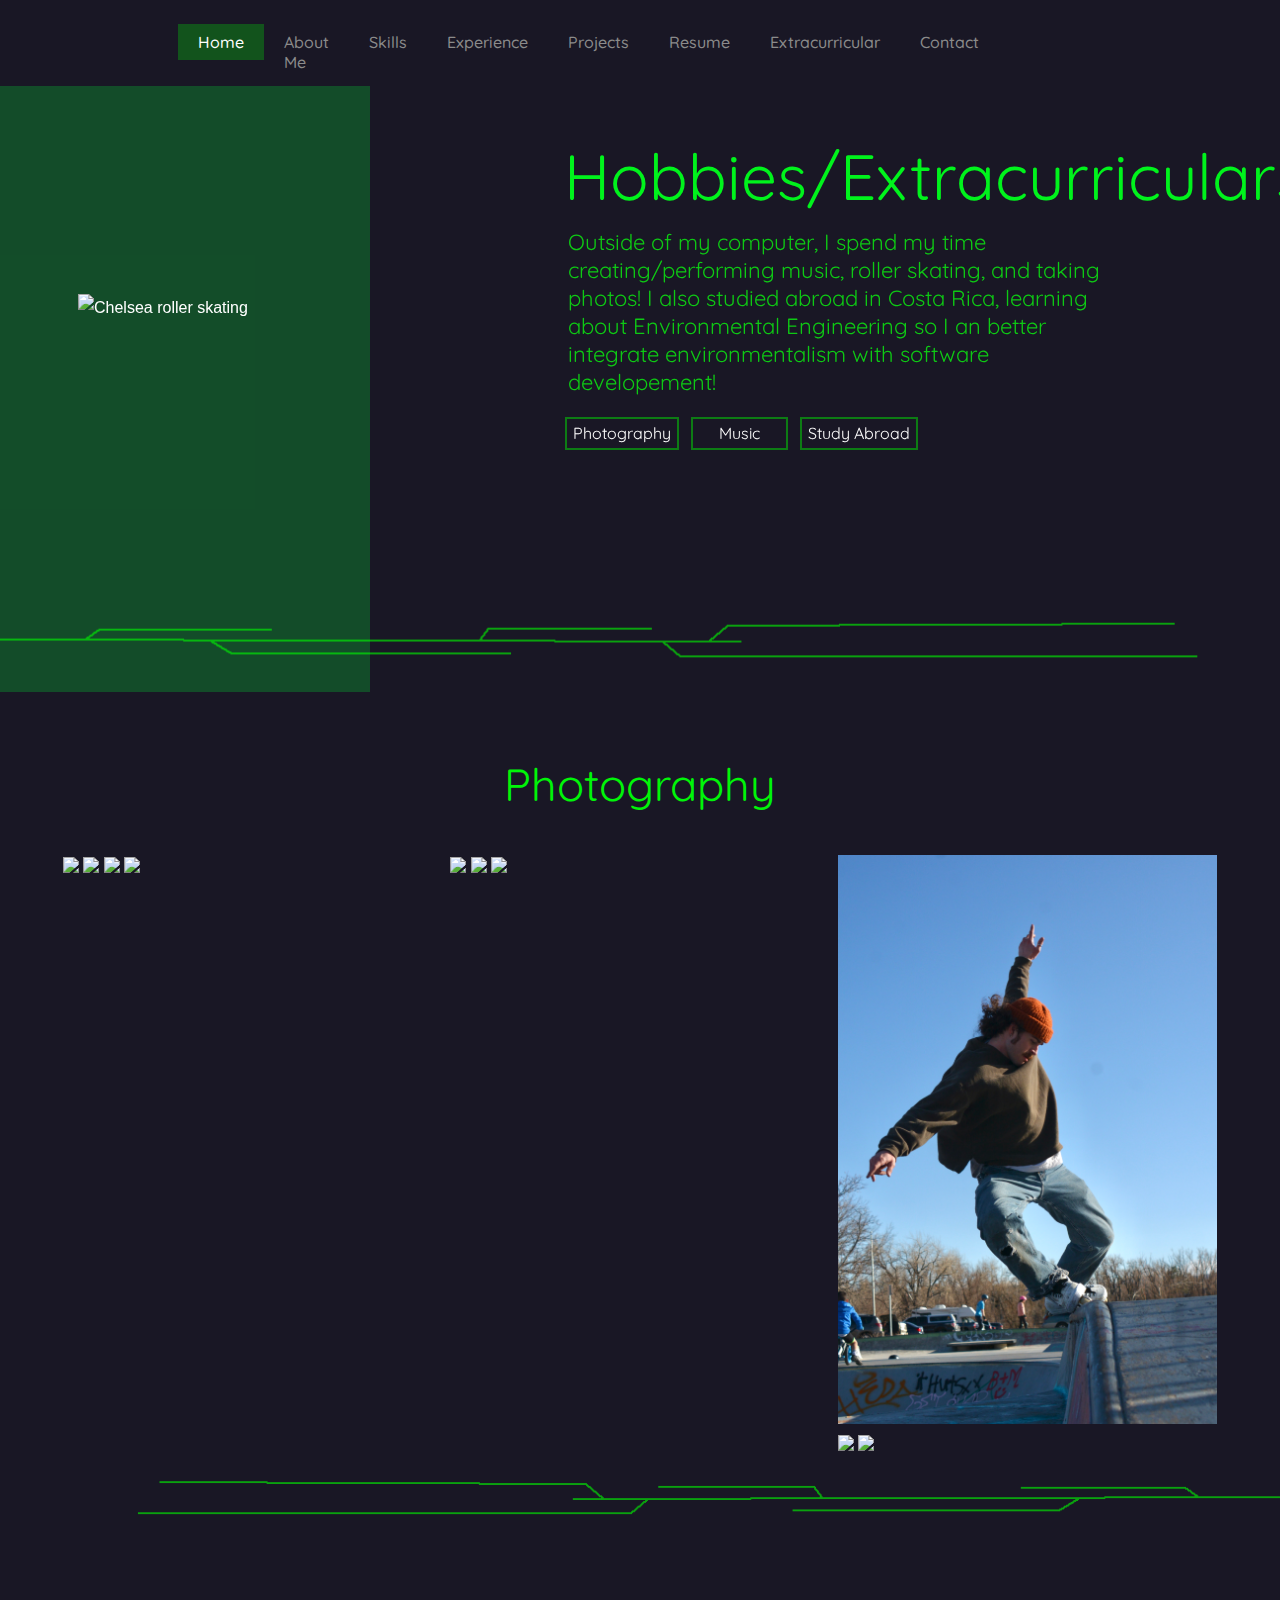
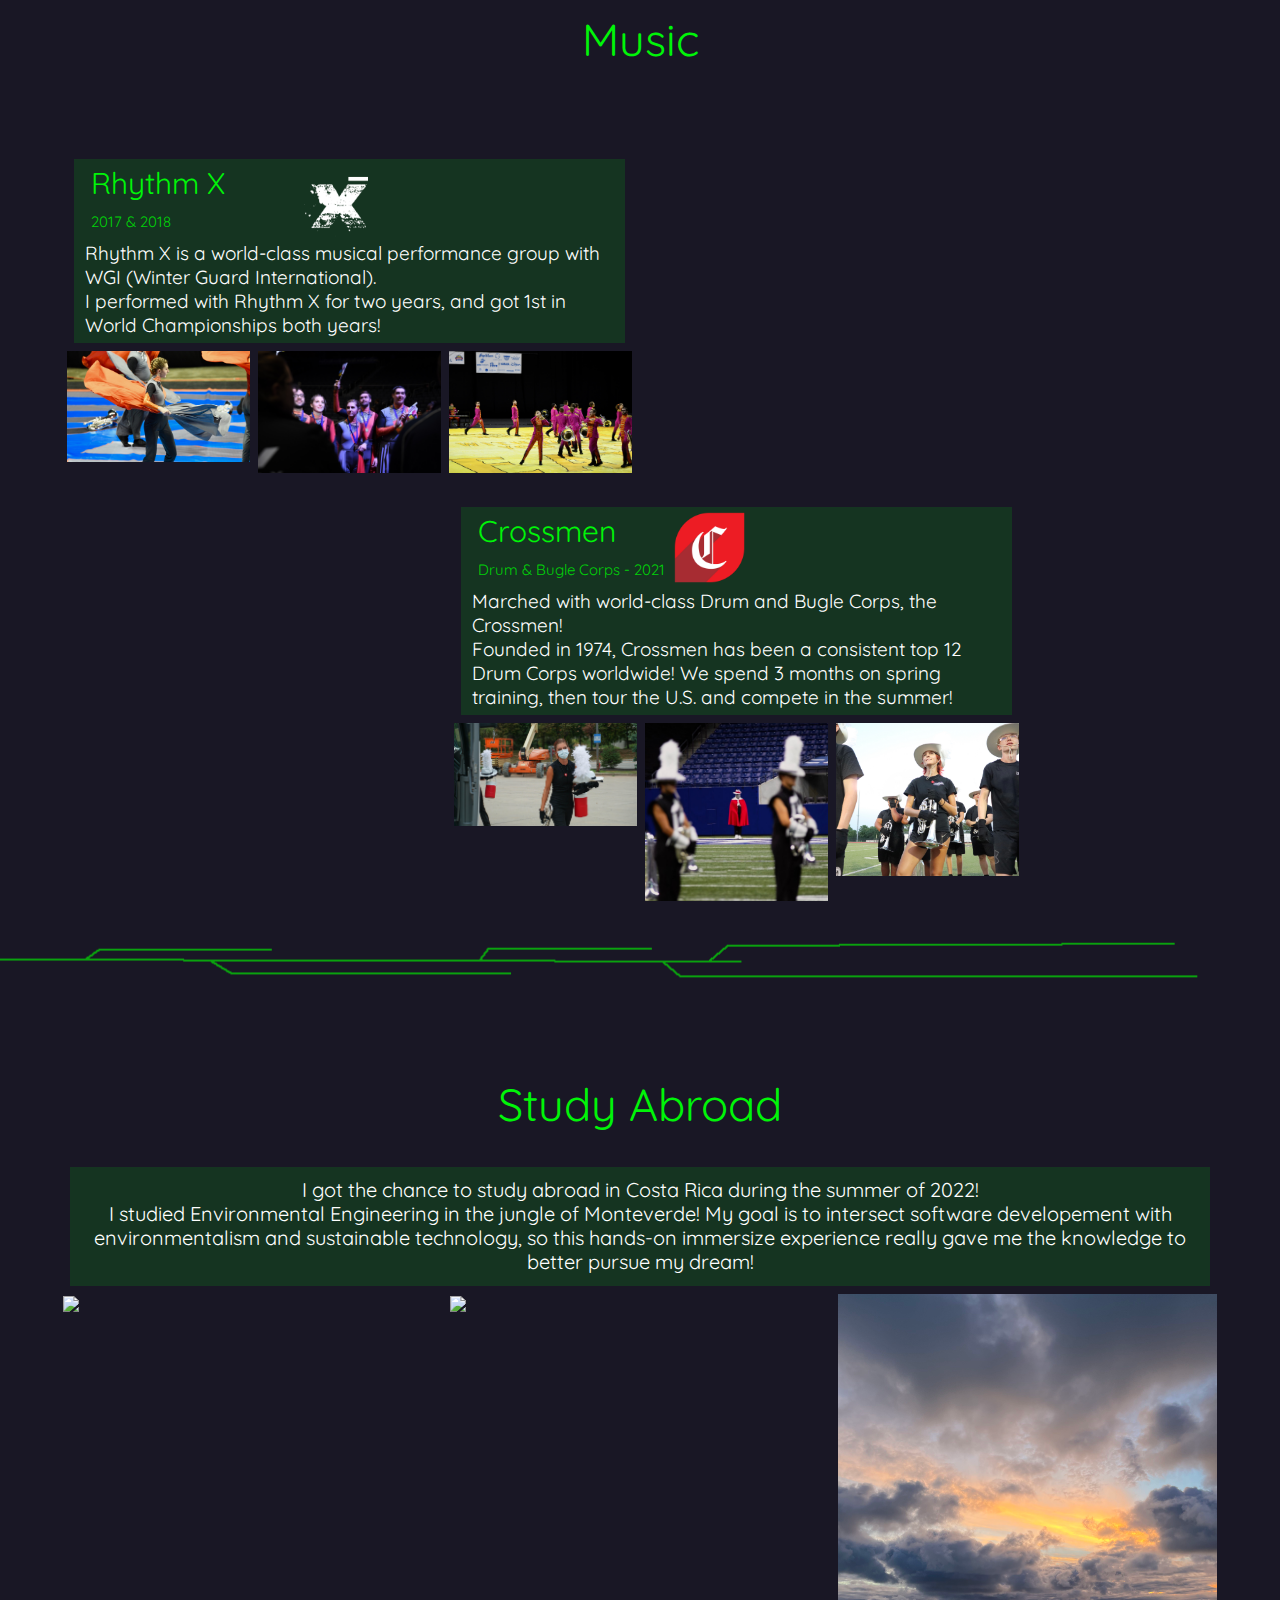
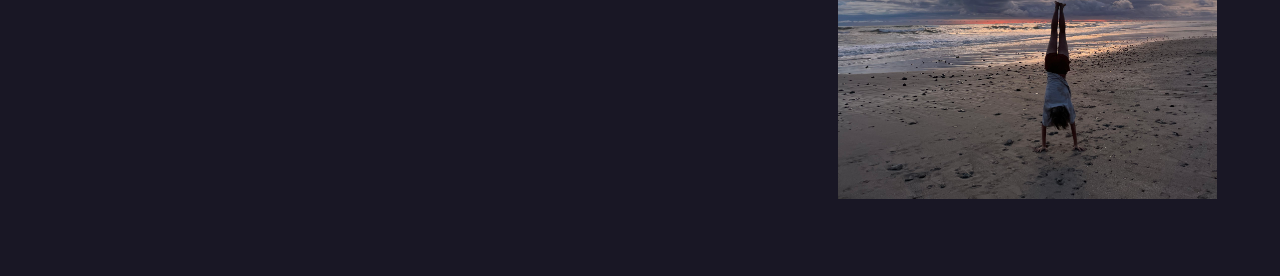
==== commit 5fb10793: "fix" ====
--- a/extracurricular.html
+++ b/extracurricular.html
@@ -114,7 +114,7 @@
                     <div class="carousel-caption relative">
                        <div class="row d_flex">
                           <div class="col-md-5">
-                             <img width="700" class="bann_img" src="images/jumpskate.jpg" alt="#"/>
+                             <img width="700" class="bann_img" src="images/jumpskate.jpg" alt="Chelsea roller skating"/>
                           </div>
                           <div class="col-md-6">
                              
